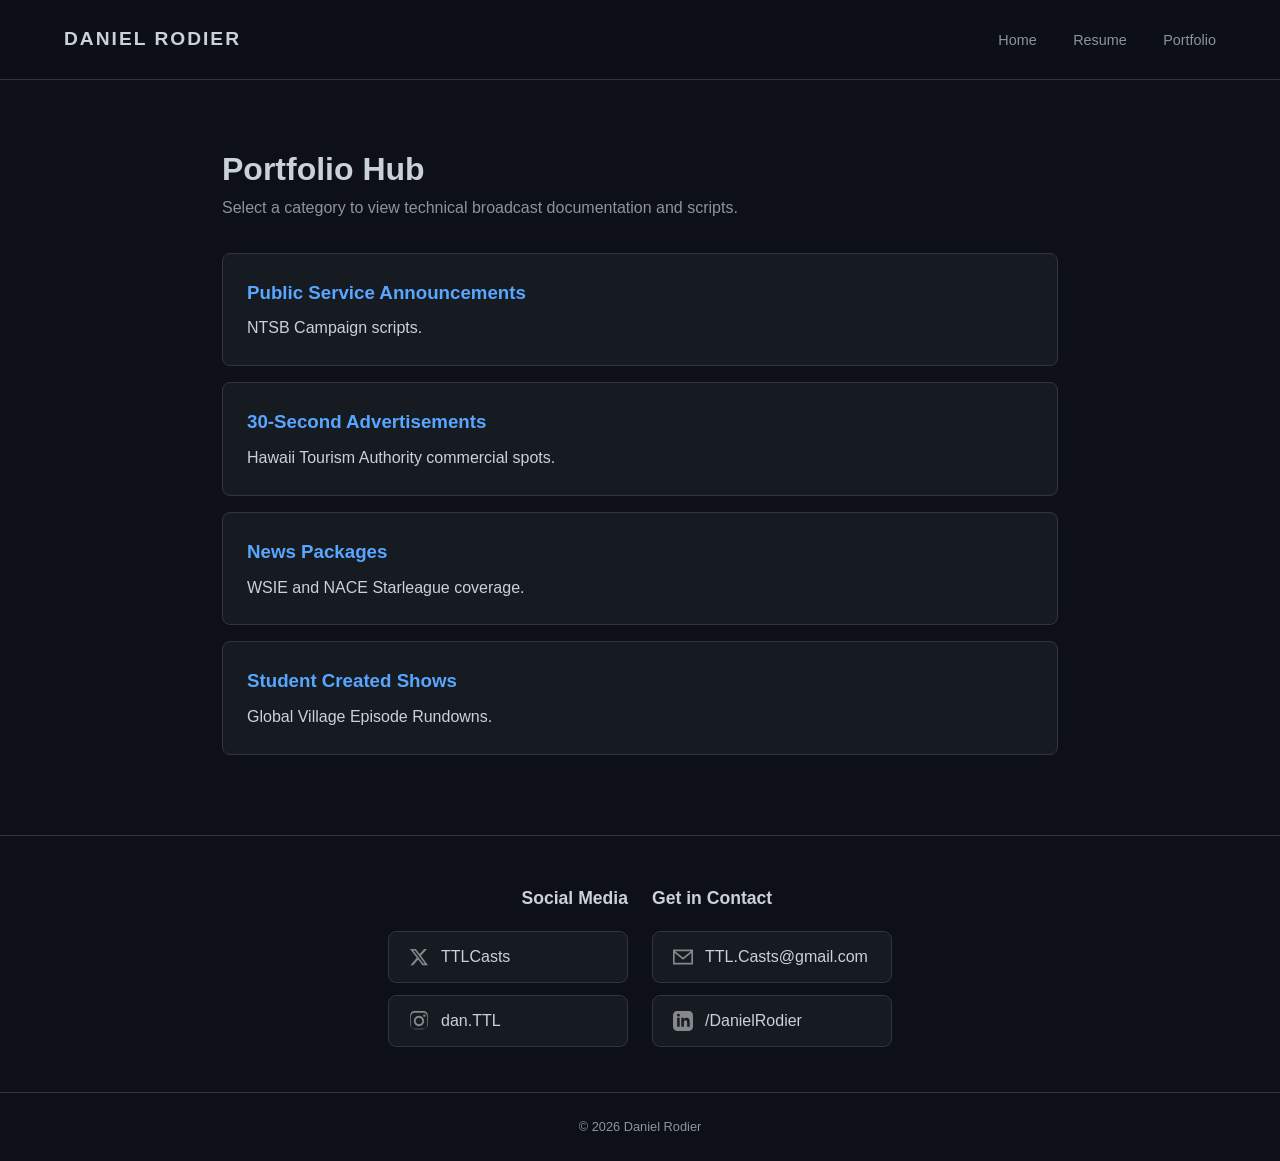
==== portfolio.html @ b1560dc6 "Update portfolio.html" ====
<!DOCTYPE html>
<html lang="en">
<head>
    <meta charset="UTF-8">
    <title>Portfolio | Daniel Rodier</title>
    <link rel="stylesheet" href="style.css">
</head>
<body>
    <nav>
        <a href="index.html" class="logo">DANIEL RODIER</a>
        <div class="nav-links">
            <a href="index.html">Home</a>
            <a href="resume.html">Resume</a>
            <a href="portfolio.html">Portfolio</a>
        </div>
    </nav>

    <div class="container">
        <h1>Portfolio Hub</h1>
        <p style="color: var(--text-muted); margin-bottom: 2rem;">Select a category to view technical broadcast documentation and scripts.</p>

        <a href="view-category.html?cat=PSA" class="bar-item"><h3>Public Service Announcements</h3><p>NTSB Campaign scripts.</p></a>
        <a href="view-category.html?cat=Ad" class="bar-item"><h3>30-Second Advertisements</h3><p>Hawaii Tourism Authority commercial spots.</p></a>
        <a href="view-category.html?cat=News" class="bar-item"><h3>News Packages</h3><p>WSIE and NACE Starleague coverage.</p></a>
        <a href="view-category.html?cat=Show" class="bar-item"><h3>Student Created Shows</h3><p>Global Village Episode Rundowns.</p></a>
    </div>
    <footer>
        <div class="footer-grid">
            <div></div> <div class="footer-column socials">
                <h4>Social Media</h4>
                <a href="https://twitter.com/TTLCasts" target="_blank" class="footer-card">
                    <svg viewBox="0 0 24 24"><path d="M18.244 2.25h3.308l-7.227 8.26 8.502 11.24H16.17l-5.214-6.817L4.99 21.75H1.68l7.73-8.835L1.254 2.25H8.08l4.713 6.231zm-1.161 17.52h1.833L7.084 4.126H5.117z"/></svg>
                    TTLCasts
                </a>
                <a href="https://instagram.com/dan.TTL" target="_blank" class="footer-card">
                    <svg viewBox="0 0 24 24"><path d="M12 2.163c3.204 0 3.584.012 4.85.07 1.366.062 2.633.332 3.608 1.308.975.975 1.245 2.242 1.308 3.608.058 1.266.07 1.646.07 4.85s-.012 3.584-.07 4.85c-.063 1.366-.333 2.633-1.308 3.608-.975.975-2.242 1.245-3.608 1.308-1.266.058-1.646.07-4.85.07s-3.584-.012-4.85-.07c-1.366-.063-2.633-.333-3.608-1.308-.975-.975-1.245-2.242-1.308-3.608-.058-1.266-.07-1.646-.07-4.85s.012-3.584.07-4.85c.062-1.366.332-2.633 1.308-3.608.975-.975 2.242-1.245 3.608-1.308 1.266-.058 1.646-.07 4.85-.07zm0-2.163c-3.259 0-3.667.014-4.947.072-1.657.075-2.99.38-4.102 1.492-1.112 1.112-1.417 2.445-1.492 4.102-.058 1.28-.072 1.688-.072 4.947s.014 3.667.072 4.947c.075 1.657.38 2.99 1.492 4.102 1.112 1.112 2.445 1.417 4.102 1.492 1.28.058 1.688.072 4.947.072s3.667-.014 4.947-.072c1.657-.075 2.99-.38 4.102-1.492 1.112-1.112 1.417-2.445 1.492-4.102.058-1.28.072-1.688.072-4.947s-.014-3.667-.072-4.947c-.075-1.657-.38-2.99-1.492-4.102-1.112-1.112-2.445-1.417-4.102-1.492-1.28-.058-1.688-.072-4.947-.072zm0 5.838c-3.403 0-6.162 2.759-6.162 6.162s2.759 6.162 6.162 6.162 6.162-2.759 6.162-6.162-2.759-6.162-6.162-6.162zm0 10.162c-2.209 0-4-1.79-4-4 0-2.209 1.791-4 4-4s4 1.791 4 4c0 2.21-1.791 4-4 4zm6.406-11.845c-.796 0-1.441.645-1.441 1.44s.645 1.44 1.441 1.44c.795 0 1.439-.645 1.439-1.44s-.644-1.44-1.439-1.44z"/></svg>
                    dan.TTL
                </a>
            </div>
            
            <div class="footer-column contact">
                <h4>Get in Contact</h4>
                <div class="footer-card" onclick="copyEmail()">
                    <svg viewBox="0 0 24 24"><path d="M0 3v18h24v-18h-24zm21.518 2l-9.518 7.713-9.518-7.713h19.036zm-19.518 14v-11.817l10 8.104 10-8.104v11.817h-20z"/></svg>
                    TTL.Casts@gmail.com
                </div>
                <a href="https://linkedin.com/in/DanielRodier" target="_blank" class="footer-card">
                    <svg viewBox="0 0 24 24"><path d="M19 0h-14c-2.761 0-5 2.239-5 5v14c0 2.761 2.239 5 5 5h14c2.761 0 5-2.239 5-5v-14c0-2.761-2.239-5-5-5zm-11 19h-3v-11h3v11zm-1.5-12.268c-.966 0-1.75-.79-1.75-1.764s.784-1.764 1.75-1.764 1.75.79 1.75 1.764-.783 1.764-1.75 1.764zm13.5 12.268h-3v-5.604c0-3.368-4-3.113-4 0v5.604h-3v-11h3v1.765c1.396-2.586 7-2.777 7 2.476v6.759z"/></svg>
                    /DanielRodier
                </a>
            </div>
            
            <div></div> </div>
        <div class="copyright">&copy; 2026 Daniel Rodier</div>
    </footer>
    
    <div id="copy-toast">Email address copied!</div>
    
    <script>
        function copyEmail() {
            const email = "TTL.Casts@gmail.com";
            
            // Modern Clipboard API
            if (navigator.clipboard && window.isSecureContext) {
                navigator.clipboard.writeText(email).then(showToast);
            } else {
                // Fallback for local testing or older browsers
                const textArea = document.createElement("textarea");
                textArea.value = email;
                textArea.style.position = "fixed";
                textArea.style.left = "-9999px";
                textArea.style.top = "0";
                document.body.appendChild(textArea);
                textArea.focus();
                textArea.select();
                try {
                    document.execCommand('copy');
                    showToast();
                } catch (err) {
                    console.error('Fallback copy failed', err);
                }
                document.body.removeChild(textArea);
            }
        }

        function showToast() {
            const toast = document.getElementById("copy-toast");
            toast.classList.add("show");
            // Automatically remove the 'show' class after 2.5 seconds
            setTimeout(() => {
                toast.classList.remove("show");
            }, 2500);
        }
    </script>
</body>
</html>
---- style.css ----
:root {
    --bg-color: #0d1117;
    --surface-color: #161b22;
    --text-main: #c9d1d9;
    --text-muted: #8b949e;
    --accent: #58a6ff;
    --border: #30363d;
}

* { margin: 0; padding: 0; box-sizing: border-box; }

body {
    font-family: -apple-system, BlinkMacSystemFont, "Segoe UI", Helvetica, Arial, sans-serif;
    background-color: var(--bg-color);
    color: var(--text-main);
    line-height: 1.6;
}

/* --- NAVIGATION --- */
nav {
    display: flex;
    justify-content: space-between;
    align-items: center;
    padding: 1.5rem 5%;
    border-bottom: 1px solid var(--border);
    background: rgba(13, 17, 23, 0.9);
    position: sticky;
    top: 0;
    z-index: 1000;
}

.logo { font-weight: 800; font-size: 1.2rem; color: var(--text-main); text-decoration: none; letter-spacing: 2px; }
.nav-links a { margin-left: 2rem; text-decoration: none; color: var(--text-muted); font-size: 0.9rem; transition: 0.3s; }
.nav-links a:hover { color: var(--accent); }

/* --- CONTAINERS & HEADERS --- */
.container { max-width: 900px; margin: 4rem auto; padding: 0 2rem; }

.hero { text-align: center; margin-bottom: 4rem; }
.hero h1 { font-size: 3rem; margin-bottom: 0.5rem; color: #fff; }
.hero p { color: var(--text-muted); font-size: 1.2rem; }

/* --- PORTFOLIO / SCRIPT ITEMS --- */
.bar-item {
    display: block;
    background: var(--surface-color);
    border: 1px solid var(--border);
    padding: 1.5rem;
    margin-bottom: 1rem;
    border-radius: 8px;
    text-decoration: none;
    color: inherit;
    transition: all 0.3s ease;
    cursor: pointer;
}

.bar-item:hover {
    border-color: var(--accent);
    transform: translateY(-3px);
    box-shadow: 0 5px 15px rgba(88, 166, 255, 0.1);
}

.bar-item h3 { color: var(--accent); margin-bottom: 0.5rem; }

/* --- FOOTER SECTION --- */
footer {
    background: var(--bg-color);
    border-top: 1px solid var(--border);
    padding: 3rem 0 1.5rem; /* Tightened padding */
    margin-top: 5rem;
}

.footer-grid {
    display: grid;
    grid-template-columns: 1fr 2fr 2fr 1fr;
    max-width: 1200px;
    margin: 0 auto 2rem auto;
    gap: 1.5rem;
}

.footer-column { display: flex; flex-direction: column; }
.footer-column.socials { align-items: flex-end; }
.footer-column.contact { align-items: flex-start; }

.footer-column h4 {
    color: var(--text-main);
    font-size: 1.1rem;
    margin-bottom: 1.2rem;
    font-weight: 600;
}

/* Footer Cards - Styled like Portfolio Items */
.footer-card {
    display: flex;
    align-items: center;
    gap: 12px;
    padding: 12px 20px;
    background: var(--surface-color);
    border: 1px solid var(--border);
    border-radius: 8px;
    
    /* Removes all blue link styling */
    text-decoration: none !important; 
    color: var(--text-main) !important;
    
    margin-bottom: 0.8rem;
    transition: all 0.3s ease;
    cursor: pointer !important; 
    width: fit-content;
    min-width: 240px;
}

.footer-card:hover {
    border-color: var(--accent);
    background: #1c2128;
    transform: translateY(-3px);
    /* The Script Card illumination glow */
    box-shadow: 0 5px 15px rgba(88, 166, 255, 0.15); 
}

/* Icon Sizing Control */
.footer-card svg {
    width: 20px !important;
    height: 20px !important;
    flex-shrink: 0;
    fill: currentColor;
    filter: grayscale(100%);
    opacity: 0.6;
    transition: 0.3s;
}

.footer-card:hover svg { 
    filter: grayscale(0%); 
    opacity: 1; 
    color: var(--accent);
}

.copyright {
    text-align: center;
    color: var(--text-muted);
    font-size: 0.8rem;
    padding-top: 1.5rem;
    border-top: 1px solid var(--border);
}

/* --- TOAST NOTIFICATION (Email Copy Popup) --- */
#copy-toast {
    visibility: hidden;
    min-width: 200px;
    background-color: var(--surface-color);
    border: 1px solid var(--accent);
    color: var(--text-main);
    text-align: center;
    border-radius: 50px; /* Capsule look */
    padding: 12px 24px;
    position: fixed;
    z-index: 9999;
    left: 50%;
    bottom: 40px; 
    transform: translateX(-50%);
    font-weight: 600;
    box-shadow: 0 10px 30px rgba(0,0,0,0.5);
    opacity: 0;
    transition: opacity 0.4s, bottom 0.4s ease-out;
}

#copy-toast.show {
    visibility: visible;
    opacity: 1;
    bottom: 60px; /* Slides up into view */
}

/* --- OTHER UTILITIES --- */
.doc-container { margin-top: 2rem; height: 80vh; border: 1px solid var(--border); border-radius: 8px; overflow: hidden; }
iframe { width: 100%; height: 100%; border: none; }

.btn {
    display: inline-block;
    padding: 0.8rem 1.5rem;
    background: var(--accent);
    color: #fff;
    text-decoration: none;
    border-radius: 6px;
    font-weight: 600;
    margin-top: 1rem;
    transition: 0.3s;
    border: none;
    cursor: pointer;
}

.btn:hover { opacity: 0.9; }
.btn-secondary { background: var(--surface-color); border: 1px solid var(--border); color: var(--text-main); }

/* --- RESPONSIVE --- */
@media (max-width: 768px) {
    .footer-grid { grid-template-columns: 1fr; padding: 0 2rem; }
    .footer-column { align-items: center !important; text-align: center; }
    .footer-card { justify-content: center; width: 100%; }
}
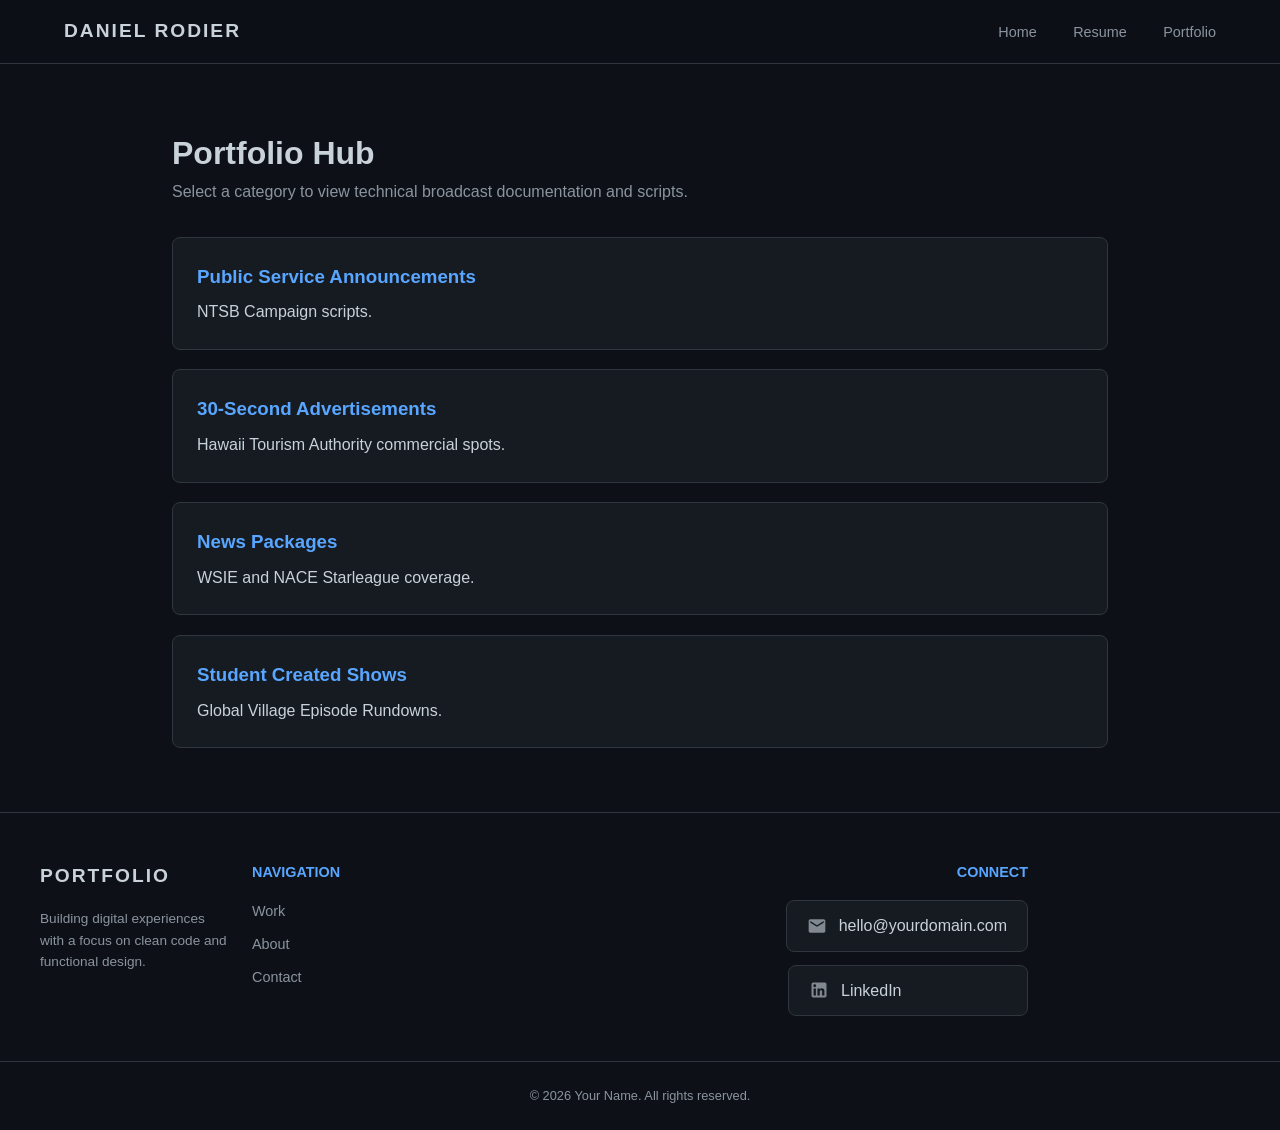
==== commit f6819b95: "Update portfolio.html" ====
--- a/portfolio.html
+++ b/portfolio.html
@@ -25,72 +25,62 @@
         <a href="view-category.html?cat=Show" class="bar-item"><h3>Student Created Shows</h3><p>Global Village Episode Rundowns.</p></a>
     </div>
     <footer>
-        <div class="footer-grid">
-            <div></div> <div class="footer-column socials">
-                <h4>Social Media</h4>
-                <a href="https://twitter.com/TTLCasts" target="_blank" class="footer-card">
-                    <svg viewBox="0 0 24 24"><path d="M18.244 2.25h3.308l-7.227 8.26 8.502 11.24H16.17l-5.214-6.817L4.99 21.75H1.68l7.73-8.835L1.254 2.25H8.08l4.713 6.231zm-1.161 17.52h1.833L7.084 4.126H5.117z"/></svg>
-                    TTLCasts
-                </a>
-                <a href="https://instagram.com/dan.TTL" target="_blank" class="footer-card">
-                    <svg viewBox="0 0 24 24"><path d="M12 2.163c3.204 0 3.584.012 4.85.07 1.366.062 2.633.332 3.608 1.308.975.975 1.245 2.242 1.308 3.608.058 1.266.07 1.646.07 4.85s-.012 3.584-.07 4.85c-.063 1.366-.333 2.633-1.308 3.608-.975.975-2.242 1.245-3.608 1.308-1.266.058-1.646.07-4.85.07s-3.584-.012-4.85-.07c-1.366-.063-2.633-.333-3.608-1.308-.975-.975-1.245-2.242-1.308-3.608-.058-1.266-.07-1.646-.07-4.85s.012-3.584.07-4.85c.062-1.366.332-2.633 1.308-3.608.975-.975 2.242-1.245 3.608-1.308 1.266-.058 1.646-.07 4.85-.07zm0-2.163c-3.259 0-3.667.014-4.947.072-1.657.075-2.99.38-4.102 1.492-1.112 1.112-1.417 2.445-1.492 4.102-.058 1.28-.072 1.688-.072 4.947s.014 3.667.072 4.947c.075 1.657.38 2.99 1.492 4.102 1.112 1.112 2.445 1.417 4.102 1.492 1.28.058 1.688.072 4.947.072s3.667-.014 4.947-.072c1.657-.075 2.99-.38 4.102-1.492 1.112-1.112 1.417-2.445 1.492-4.102.058-1.28.072-1.688.072-4.947s-.014-3.667-.072-4.947c-.075-1.657-.38-2.99-1.492-4.102-1.112-1.112-2.445-1.417-4.102-1.492-1.28-.058-1.688-.072-4.947-.072zm0 5.838c-3.403 0-6.162 2.759-6.162 6.162s2.759 6.162 6.162 6.162 6.162-2.759 6.162-6.162-2.759-6.162-6.162-6.162zm0 10.162c-2.209 0-4-1.79-4-4 0-2.209 1.791-4 4-4s4 1.791 4 4c0 2.21-1.791 4-4 4zm6.406-11.845c-.796 0-1.441.645-1.441 1.44s.645 1.44 1.441 1.44c.795 0 1.439-.645 1.439-1.44s-.644-1.44-1.439-1.44z"/></svg>
-                    dan.TTL
-                </a>
+    <div class="footer-grid">
+        <div class="footer-column">
+            <a href="#" class="logo">PORTFOLIO</a>
+            <p style="color: var(--text-muted); font-size: 0.85rem; margin-top: 1rem;">
+                Building digital experiences with a focus on clean code and functional design.
+            </p>
+        </div>
+
+        <div class="footer-column contact">
+            <h4 style="margin-bottom: 1rem; font-size: 0.9rem; color: var(--accent);">NAVIGATION</h4>
+            <div class="nav-links" style="display: flex; flex-direction: column; gap: 10px;">
+                <a href="#work" style="margin: 0;">Work</a>
+                <a href="#about" style="margin: 0;">About</a>
+                <a href="#contact" style="margin: 0;">Contact</a>
             </div>
+        </div>
+
+        <div class="footer-column socials">
+            <h4 style="margin-bottom: 1rem; font-size: 0.9rem; color: var(--accent);">CONNECT</h4>
             
-            <div class="footer-column contact">
-                <h4>Get in Contact</h4>
-                <div class="footer-card" onclick="copyEmail()">
-                    <svg viewBox="0 0 24 24"><path d="M0 3v18h24v-18h-24zm21.518 2l-9.518 7.713-9.518-7.713h19.036zm-19.518 14v-11.817l10 8.104 10-8.104v11.817h-20z"/></svg>
-                    TTL.Casts@gmail.com
-                </div>
-                <a href="https://linkedin.com/in/DanielRodier" target="_blank" class="footer-card">
-                    <svg viewBox="0 0 24 24"><path d="M19 0h-14c-2.761 0-5 2.239-5 5v14c0 2.761 2.239 5 5 5h14c2.761 0 5-2.239 5-5v-14c0-2.761-2.239-5-5-5zm-11 19h-3v-11h3v11zm-1.5-12.268c-.966 0-1.75-.79-1.75-1.764s.784-1.764 1.75-1.764 1.75.79 1.75 1.764-.783 1.764-1.75 1.764zm13.5 12.268h-3v-5.604c0-3.368-4-3.113-4 0v5.604h-3v-11h3v1.765c1.396-2.586 7-2.777 7 2.476v6.759z"/></svg>
-                    /DanielRodier
-                </a>
+            <div class="footer-card" onclick="copyEmail()">
+                <svg viewBox="0 0 24 24"><path d="M20 4H4c-1.1 0-1.99.9-1.99 2L2 18c0 1.1.9 2 2 2h16c1.1 0 2-.9 2-2V6c0-1.1-.9-2-2-2zm0 4l-8 5-8-5V6l8 5 8-5v2z"/></svg>
+                <span>hello@yourdomain.com</span>
             </div>
-            
-            <div></div> </div>
-        <div class="copyright">&copy; 2026 Daniel Rodier</div>
-    </footer>
-    
-    <div id="copy-toast">Email address copied!</div>
-    
-    <script>
-        function copyEmail() {
-            const email = "TTL.Casts@gmail.com";
-            
-            // Modern Clipboard API
-            if (navigator.clipboard && window.isSecureContext) {
-                navigator.clipboard.writeText(email).then(showToast);
-            } else {
-                // Fallback for local testing or older browsers
-                const textArea = document.createElement("textarea");
-                textArea.value = email;
-                textArea.style.position = "fixed";
-                textArea.style.left = "-9999px";
-                textArea.style.top = "0";
-                document.body.appendChild(textArea);
-                textArea.focus();
-                textArea.select();
-                try {
-                    document.execCommand('copy');
-                    showToast();
-                } catch (err) {
-                    console.error('Fallback copy failed', err);
-                }
-                document.body.removeChild(textArea);
-            }
-        }
 
-        function showToast() {
-            const toast = document.getElementById("copy-toast");
-            toast.classList.add("show");
-            // Automatically remove the 'show' class after 2.5 seconds
-            setTimeout(() => {
-                toast.classList.remove("show");
-            }, 2500);
-        }
-    </script>
+            <a href="https://linkedin.com" class="footer-card" target="_blank">
+                <svg viewBox="0 0 24 24"><path d="M19 3a2 2 0 0 1 2 2v14a2 2 0 0 1-2 2H5a2 2 0 0 1-2-2V5a2 2 0 0 1 2-2h14m-.5 15.5v-5.3a3.26 3.26 0 0 0-3.26-3.26c-.85 0-1.84.52-2.32 1.3v-1.11h-2.79v8.37h2.79v-4.93c0-.77.62-1.4 1.39-1.4a1.4 1.4 0 0 1 1.4 1.4v4.93h2.79M6.88 8.56a1.68 1.68 0 0 0 1.68-1.68c0-.93-.75-1.69-1.68-1.69a1.69 1.69 0 0 0-1.69 1.69c0 .93.76 1.68 1.69 1.68m1.39 9.94v-8.37H5.5v8.37h2.77z"/></svg>
+                <span>LinkedIn</span>
+            </a>
+        </div>
+    </div>
+
+    <div class="copyright">
+        &copy; 2026 Your Name. All rights reserved.
+    </div>
+</footer>
+
+<div id="copy-message">Email address copied!</div>
+
+<script>
+function copyEmail() {
+    const email = "hello@yourdomain.com"; // Change to your actual email
+    const popup = document.getElementById('copy-message');
+
+    navigator.clipboard.writeText(email).then(() => {
+        // Show the popup
+        popup.style.display = 'block';
+
+        // Hide after 2 seconds
+        setTimeout(() => {
+            popup.style.display = 'none';
+        }, 2000);
+    }).catch(err => {
+        console.error('Could not copy text: ', err);
+    });
+}
+</script>
 </body>
 </html>
--- a/style.css
+++ b/style.css
@@ -1,3 +1,4 @@
+/* --- GLOBAL VARIABLES --- */
 :root {
     --bg-color: #0d1117;
     --surface-color: #161b22;
@@ -14,6 +15,7 @@
     background-color: var(--bg-color);
     color: var(--text-main);
     line-height: 1.6;
+    overflow-x: hidden;
 }
 
 /* --- NAVIGATION --- */
@@ -21,9 +23,9 @@
     display: flex;
     justify-content: space-between;
     align-items: center;
-    padding: 1.5rem 5%;
+    padding: 1rem 5%;
     border-bottom: 1px solid var(--border);
-    background: rgba(13, 17, 23, 0.9);
+    background: rgba(13, 17, 23, 0.95);
     position: sticky;
     top: 0;
     z-index: 1000;
@@ -33,167 +35,135 @@
 .nav-links a { margin-left: 2rem; text-decoration: none; color: var(--text-muted); font-size: 0.9rem; transition: 0.3s; }
 .nav-links a:hover { color: var(--accent); }
 
-/* --- CONTAINERS & HEADERS --- */
-.container { max-width: 900px; margin: 4rem auto; padding: 0 2rem; }
-
-.hero { text-align: center; margin-bottom: 4rem; }
-.hero h1 { font-size: 3rem; margin-bottom: 0.5rem; color: #fff; }
-.hero p { color: var(--text-muted); font-size: 1.2rem; }
-
-/* --- PORTFOLIO / SCRIPT ITEMS --- */
-.bar-item {
-    display: block;
-    background: var(--surface-color);
-    border: 1px solid var(--border);
-    padding: 1.5rem;
-    margin-bottom: 1rem;
-    border-radius: 8px;
-    text-decoration: none;
-    color: inherit;
-    transition: all 0.3s ease;
-    cursor: pointer;
+/* --- UNIVERSAL PAGE CONTAINER --- */
+.container { 
+    max-width: 1000px; 
+    margin: 4rem auto; 
+    padding: 0 2rem;   
 }
 
-.bar-item:hover {
-    border-color: var(--accent);
-    transform: translateY(-3px);
-    box-shadow: 0 5px 15px rgba(88, 166, 255, 0.1);
+/* --- FLEX HEADER --- */
+.page-header {
+    display: flex;
+    justify-content: space-between;
+    align-items: flex-end;
+    margin-bottom: 1.5rem;
+    gap: 20px;
 }
 
-.bar-item h3 { color: var(--accent); margin-bottom: 0.5rem; }
+.page-header h1 { font-size: 2.5rem; color: #fff; margin: 0; }
 
-/* --- FOOTER SECTION --- */
-footer {
-    background: var(--bg-color);
-    border-top: 1px solid var(--border);
-    padding: 3rem 0 1.5rem; /* Tightened padding */
-    margin-top: 5rem;
-}
-
-.footer-grid {
-    display: grid;
-    grid-template-columns: 1fr 2fr 2fr 1fr;
-    max-width: 1200px;
-    margin: 0 auto 2rem auto;
-    gap: 1.5rem;
-}
-
-.footer-column { display: flex; flex-direction: column; }
-.footer-column.socials { align-items: flex-end; }
-.footer-column.contact { align-items: flex-start; }
-
-.footer-column h4 {
-    color: var(--text-main);
-    font-size: 1.1rem;
-    margin-bottom: 1.2rem;
-    font-weight: 600;
-}
-
-/* Footer Cards - Styled like Portfolio Items */
-.footer-card {
-    display: flex;
-    align-items: center;
-    gap: 12px;
-    padding: 12px 20px;
-    background: var(--surface-color);
-    border: 1px solid var(--border);
-    border-radius: 8px;
-    
-    /* Removes all blue link styling */
-    text-decoration: none !important; 
-    color: var(--text-main) !important;
-    
-    margin-bottom: 0.8rem;
-    transition: all 0.3s ease;
-    cursor: pointer !important; 
-    width: fit-content;
-    min-width: 240px;
-}
-
-.footer-card:hover {
-    border-color: var(--accent);
-    background: #1c2128;
-    transform: translateY(-3px);
-    /* The Script Card illumination glow */
-    box-shadow: 0 5px 15px rgba(88, 166, 255, 0.15); 
-}
-
-/* Icon Sizing Control */
-.footer-card svg {
-    width: 20px !important;
-    height: 20px !important;
-    flex-shrink: 0;
-    fill: currentColor;
-    filter: grayscale(100%);
-    opacity: 0.6;
-    transition: 0.3s;
-}
-
-.footer-card:hover svg { 
-    filter: grayscale(0%); 
-    opacity: 1; 
-    color: var(--accent);
-}
-
-.copyright {
-    text-align: center;
-    color: var(--text-muted);
-    font-size: 0.8rem;
-    padding-top: 1.5rem;
-    border-top: 1px solid var(--border);
-}
-
-/* --- TOAST NOTIFICATION (Email Copy Popup) --- */
-#copy-toast {
-    visibility: hidden;
-    min-width: 200px;
-    background-color: var(--surface-color);
-    border: 1px solid var(--accent);
-    color: var(--text-main);
-    text-align: center;
-    border-radius: 50px; /* Capsule look */
-    padding: 12px 24px;
-    position: fixed;
-    z-index: 9999;
-    left: 50%;
-    bottom: 40px; 
-    transform: translateX(-50%);
-    font-weight: 600;
-    box-shadow: 0 10px 30px rgba(0,0,0,0.5);
-    opacity: 0;
-    transition: opacity 0.4s, bottom 0.4s ease-out;
-}
-
-#copy-toast.show {
-    visibility: visible;
-    opacity: 1;
-    bottom: 60px; /* Slides up into view */
-}
-
-/* --- OTHER UTILITIES --- */
-.doc-container { margin-top: 2rem; height: 80vh; border: 1px solid var(--border); border-radius: 8px; overflow: hidden; }
-iframe { width: 100%; height: 100%; border: none; }
-
+/* --- BUTTON STYLE --- */
 .btn {
     display: inline-block;
-    padding: 0.8rem 1.5rem;
+    padding: 0.6rem 1.5rem;
     background: var(--accent);
     color: #fff;
     text-decoration: none;
     border-radius: 6px;
     font-weight: 600;
-    margin-top: 1rem;
     transition: 0.3s;
-    border: none;
-    cursor: pointer;
+    white-space: nowrap;
 }
 
-.btn:hover { opacity: 0.9; }
-.btn-secondary { background: var(--surface-color); border: 1px solid var(--border); color: var(--text-main); }
+.btn:hover { opacity: 0.9; transform: translateY(-1px); }
 
-/* --- RESPONSIVE --- */
-@media (max-width: 768px) {
+/* --- DOC CONTAINER & IFRAME FIX --- */
+.doc-container {
+    width: 100%;
+    height: 85vh;
+    border: 1px solid var(--border);
+    border-radius: 8px;
+    overflow: hidden;
+    background: #fff;
+}
+
+.doc-container iframe {
+    width: 100% !important;
+    height: 100% !important;
+    display: block;
+    border: none;
+}
+
+/* --- HERO SPLIT --- */
+.hero-split {
+    display: flex; align-items: center; justify-content: center; gap: 3rem;
+    max-width: 1100px; margin: 3rem auto; padding: 0 2rem;
+}
+.profile-pic { width: 210px; height: 210px; border-radius: 50%; object-fit: cover; border: 3px solid var(--accent); }
+.hero-right h1 { font-size: 3.5rem; color: #fff; line-height: 1.1; }
+.hero-right h2 { font-size: 1.3rem; color: var(--accent); font-weight: 400; text-transform: uppercase; letter-spacing: 3px; }
+
+/* --- GRID & TILES --- */
+.grid-container {
+    display: grid; grid-template-columns: 1fr 1fr; gap: 2.5rem;
+    max-width: 1100px; margin: 0 auto 4rem auto; padding: 0 2rem;
+}
+.video-section h3 { font-size: 0.9rem; color: var(--text-muted); text-transform: uppercase; border-left: 2px solid var(--accent); padding-left: 10px; margin-bottom: 1rem; }
+.video-card { background: var(--surface-color); border: 1px solid var(--border); border-radius: 12px; overflow: hidden; transition: 0.3s; }
+.video-card:hover { border-color: var(--accent); transform: translateY(-5px); }
+.video-container { position: relative; padding-bottom: 56.25%; height: 0; }
+.video-container iframe { position: absolute; top: 0; left: 0; width: 100%; height: 100%; }
+
+.bar-item {
+    display: block; background: var(--surface-color); border: 1px solid var(--border);
+    padding: 1.5rem; margin-bottom: 1.2rem; border-radius: 8px; text-decoration: none; color: inherit; transition: 0.3s;
+}
+.bar-item:hover { border-color: var(--accent); transform: translateY(-3px); box-shadow: 0 5px 15px rgba(88, 166, 255, 0.15); }
+.bar-item h3 { color: var(--accent); margin-bottom: 0.5rem; }
+
+/* --- FOOTER --- */
+footer { background: var(--bg-color); border-top: 1px solid var(--border); padding: 3rem 0 1.5rem; margin-top: 4rem; position: relative; }
+.footer-grid { display: grid; grid-template-columns: 1fr 2fr 2fr 1fr; max-width: 1200px; margin: 0 auto 2rem auto; gap: 1.5rem; }
+.footer-column { display: flex; flex-direction: column; }
+.footer-column.socials { align-items: flex-end; }
+.footer-column.contact { align-items: flex-start; }
+
+/* UPDATED FOOTER CARD FOR EMAIL */
+.footer-card { 
+    display: flex; 
+    align-items: center; 
+    gap: 12px; 
+    padding: 12px 20px; 
+    background: var(--surface-color); 
+    border: 1px solid var(--border); 
+    border-radius: 8px; 
+    text-decoration: none !important; 
+    color: var(--text-main) !important; 
+    margin-bottom: 0.8rem; 
+    transition: 0.3s; 
+    width: fit-content; 
+    min-width: 240px; 
+    cursor: pointer; /* FIX: Shows the hand icon */
+}
+
+.footer-card:hover { border-color: var(--accent); transform: translateY(-3px); box-shadow: 0 5px 15px rgba(88, 166, 255, 0.15); }
+.footer-card svg { width: 20px; height: 20px; fill: currentColor; opacity: 0.6; }
+
+.copyright { text-align: center; color: var(--text-muted); font-size: 0.8rem; padding-top: 1.5rem; border-top: 1px solid var(--border); }
+
+/* --- COPY POPUP FIX --- */
+#copy-message {
+    position: fixed; /* FIX: Keeps it on screen regardless of footer */
+    bottom: 30px;
+    left: 50%;
+    transform: translateX(-50%);
+    background: var(--accent);
+    color: white;
+    padding: 10px 20px;
+    border-radius: 50px;
+    font-size: 0.9rem;
+    font-weight: 600;
+    z-index: 9999; /* FIX: Sits on top of everything */
+    display: none; /* Controlled by JS */
+    box-shadow: 0 4px 15px rgba(0,0,0,0.3);
+}
+
+/* --- MOBILE --- */
+@media (max-width: 850px) {
+    .page-header { flex-direction: column; align-items: flex-start; gap: 10px; }
+    .hero-split { flex-direction: column; text-align: center; }
+    .grid-container { grid-template-columns: 1fr; }
     .footer-grid { grid-template-columns: 1fr; padding: 0 2rem; }
-    .footer-column { align-items: center !important; text-align: center; }
-    .footer-card { justify-content: center; width: 100%; }
+    .footer-column { align-items: center !important; }
 }
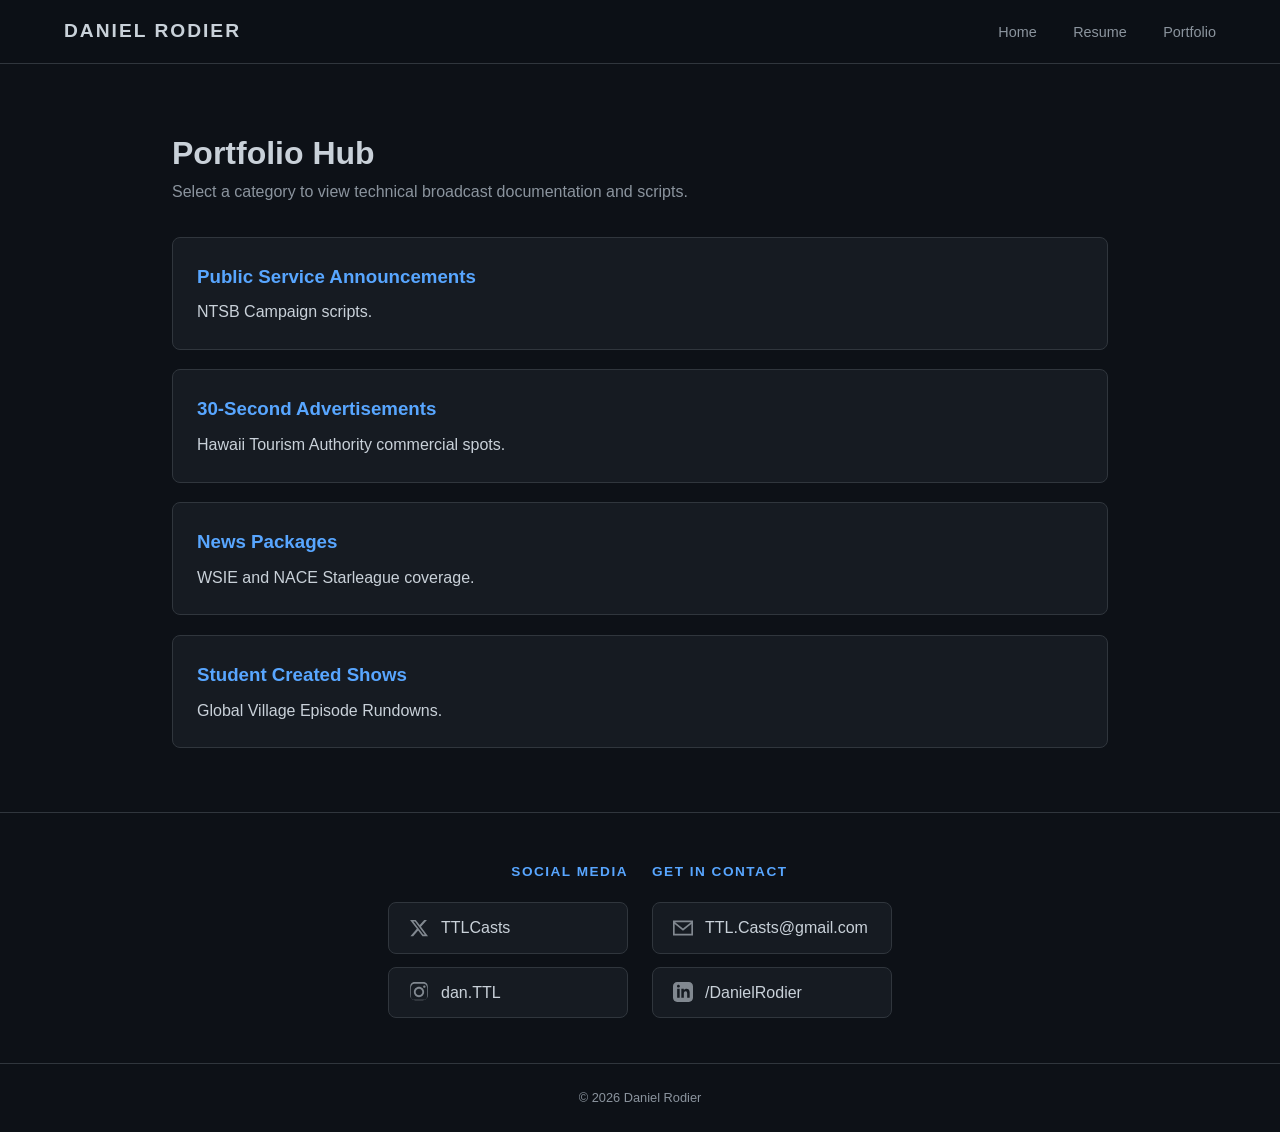
==== commit ea77065b: "Update portfolio.html" ====
--- a/portfolio.html
+++ b/portfolio.html
@@ -25,62 +25,67 @@
         <a href="view-category.html?cat=Show" class="bar-item"><h3>Student Created Shows</h3><p>Global Village Episode Rundowns.</p></a>
     </div>
     <footer>
-    <div class="footer-grid">
-        <div class="footer-column">
-            <a href="#" class="logo">PORTFOLIO</a>
-            <p style="color: var(--text-muted); font-size: 0.85rem; margin-top: 1rem;">
-                Building digital experiences with a focus on clean code and functional design.
-            </p>
+        <div class="footer-grid">
+            <div></div> 
+            <div class="footer-column socials">
+                <h4>Social Media</h4>
+                <a href="https://twitter.com/TTLCasts" target="_blank" class="footer-card">
+                    <svg viewBox="0 0 24 24"><path d="M18.244 2.25h3.308l-7.227 8.26 8.502 11.24H16.17l-5.214-6.817L4.99 21.75H1.68l7.73-8.835L1.254 2.25H8.08l4.713 6.231zm-1.161 17.52h1.833L7.084 4.126H5.117z"></path></svg>
+                    TTLCasts
+                </a>
+                <a href="https://instagram.com/dan.TTL" target="_blank" class="footer-card">
+                    <svg viewBox="0 0 24 24"><path d="M12 2.163c3.204 0 3.584.012 4.85.07 1.366.062 2.633.332 3.608 1.308.975.975 1.245 2.242 1.308 3.608.058 1.266.07 1.646.07 4.85s-.012 3.584-.07 4.85c-.063 1.366-.333 2.633-1.308 3.608-.975.975-2.242 1.245-3.608 1.308-1.266.058-1.646.07-4.85.07s-3.584-.012-4.85-.07c-1.366-.063-2.633-.333-3.608-1.308-.975-.975-1.245-2.242-1.308-3.608-.058-1.266-.07-1.646-.07-4.85s.012-3.584.07-4.85c.062-1.366.332-2.633 1.308-3.608.975-.975 2.242-1.245 3.608-1.308 1.266-.058 1.646-.07 4.85-.07zm0-2.163c-3.259 0-3.667.014-4.947.072-1.657.075-2.99.38-4.102 1.492-1.112 1.112-1.417 2.445-1.492 4.102-.058 1.28-.072 1.688-.072 4.947s.014 3.667.072 4.947c.075 1.657.38 2.99 1.492 4.102 1.112 1.112 2.445 1.417 4.102 1.492 1.28.058 1.688.072 4.947.072s3.667-.014 4.947-.072c1.657-.075 2.99-.38 4.102-1.492 1.112-1.112 1.417-2.445 1.492-4.102.058-1.28.072-1.688.072-4.947s-.014-3.667-.072-4.947c-.075-1.657-.38-2.99-1.492-4.102-1.112-1.112-2.445-1.417-4.102-1.492-1.28-.058-1.688-.072-4.947-.072zm0 5.838c-3.403 0-6.162 2.759-6.162 6.162s2.759 6.162 6.162 6.162 6.162-2.759 6.162-6.162-2.759-6.162-6.162-6.162zm0 10.162c-2.209 0-4-1.79-4-4 0-2.209 1.791-4 4-4s4 1.791 4 4c0 2.21-1.791 4-4 4zm6.406-11.845c-.796 0-1.441.645-1.441 1.44s.645 1.44 1.441 1.44c.795 0 1.439-.645 1.439-1.44s-.644-1.44-1.439-1.44z"></path></svg>
+                    dan.TTL
+                </a>
+            </div>
+            <div class="footer-column contact">
+                <h4>Get in Contact</h4>
+                <div class="footer-card" onclick="copyEmail()" style="cursor: pointer;">
+                    <svg viewBox="0 0 24 24"><path d="M0 3v18h24v-18h-24zm21.518 2l-9.518 7.713-9.518-7.713h19.036zm-19.518 14v-11.817l10 8.104 10-8.104v11.817h-20z"></path></svg>
+                    TTL.Casts@gmail.com
+                </div>
+                <a href="https://linkedin.com/in/DanielRodier" target="_blank" class="footer-card">
+                    <svg viewBox="0 0 24 24"><path d="M19 0h-14c-2.761 0-5 2.239-5 5v14c0 2.761 2.239 5 5 5h14c2.761 0 5-2.239 5-5v-14c0-2.761-2.239-5-5-5zm-11 19h-3v-11h3v11zm-1.5-12.268c-.966 0-1.75-.79-1.75-1.764s.784-1.764 1.75-1.764 1.75.79 1.75 1.764-.783 1.764-1.75 1.764zm13.5 12.268h-3v-5.604c0-3.368-4-3.113-4 0v5.604h-3v-11h3v1.765c1.396-2.586 7-2.777 7 2.476v6.759z"></path></svg>
+                    /DanielRodier
+                </a>
+            </div>
+            <div></div>
         </div>
+        <div class="copyright">© 2026 Daniel Rodier</div>
+    </footer>
 
-        <div class="footer-column contact">
-            <h4 style="margin-bottom: 1rem; font-size: 0.9rem; color: var(--accent);">NAVIGATION</h4>
-            <div class="nav-links" style="display: flex; flex-direction: column; gap: 10px;">
-                <a href="#work" style="margin: 0;">Work</a>
-                <a href="#about" style="margin: 0;">About</a>
-                <a href="#contact" style="margin: 0;">Contact</a>
-            </div>
-        </div>
+    <div id="copy-toast">Email address copied!</div>
+    
+    <script>
+        function copyEmail() {
+            const email = "TTL.Casts@gmail.com";
+            // Check for clipboard API support
+            if (navigator.clipboard && window.isSecureContext) {
+                navigator.clipboard.writeText(email).then(showToast);
+            } else {
+                // Fallback for older browsers
+                const textArea = document.createElement("textarea");
+                textArea.value = email;
+                textArea.style.position = "fixed";
+                textArea.style.left = "-9999px";
+                document.body.appendChild(textArea);
+                textArea.focus();
+                textArea.select();
+                try { 
+                    document.execCommand('copy'); 
+                    showToast(); 
+                } catch (err) { 
+                    console.error('Copy failed', err); 
+                }
+                document.body.removeChild(textArea);
+            }
+        }
 
-        <div class="footer-column socials">
-            <h4 style="margin-bottom: 1rem; font-size: 0.9rem; color: var(--accent);">CONNECT</h4>
-            
-            <div class="footer-card" onclick="copyEmail()">
-                <svg viewBox="0 0 24 24"><path d="M20 4H4c-1.1 0-1.99.9-1.99 2L2 18c0 1.1.9 2 2 2h16c1.1 0 2-.9 2-2V6c0-1.1-.9-2-2-2zm0 4l-8 5-8-5V6l8 5 8-5v2z"/></svg>
-                <span>hello@yourdomain.com</span>
-            </div>
-
-            <a href="https://linkedin.com" class="footer-card" target="_blank">
-                <svg viewBox="0 0 24 24"><path d="M19 3a2 2 0 0 1 2 2v14a2 2 0 0 1-2 2H5a2 2 0 0 1-2-2V5a2 2 0 0 1 2-2h14m-.5 15.5v-5.3a3.26 3.26 0 0 0-3.26-3.26c-.85 0-1.84.52-2.32 1.3v-1.11h-2.79v8.37h2.79v-4.93c0-.77.62-1.4 1.39-1.4a1.4 1.4 0 0 1 1.4 1.4v4.93h2.79M6.88 8.56a1.68 1.68 0 0 0 1.68-1.68c0-.93-.75-1.69-1.68-1.69a1.69 1.69 0 0 0-1.69 1.69c0 .93.76 1.68 1.69 1.68m1.39 9.94v-8.37H5.5v8.37h2.77z"/></svg>
-                <span>LinkedIn</span>
-            </a>
-        </div>
-    </div>
-
-    <div class="copyright">
-        &copy; 2026 Your Name. All rights reserved.
-    </div>
-</footer>
-
-<div id="copy-message">Email address copied!</div>
-
-<script>
-function copyEmail() {
-    const email = "hello@yourdomain.com"; // Change to your actual email
-    const popup = document.getElementById('copy-message');
-
-    navigator.clipboard.writeText(email).then(() => {
-        // Show the popup
-        popup.style.display = 'block';
-
-        // Hide after 2 seconds
-        setTimeout(() => {
-            popup.style.display = 'none';
-        }, 2000);
-    }).catch(err => {
-        console.error('Could not copy text: ', err);
-    });
-}
-</script>
+        function showToast() {
+            const toast = document.getElementById("copy-toast");
+            toast.className = "show"; // Use className to ensure it replaces previous state
+            setTimeout(() => { toast.className = toast.className.replace("show", ""); }, 2500);
+        }
+    </script>
 </body>
 </html>
--- a/style.css
+++ b/style.css
@@ -113,13 +113,36 @@
 .bar-item h3 { color: var(--accent); margin-bottom: 0.5rem; }
 
 /* --- FOOTER --- */
-footer { background: var(--bg-color); border-top: 1px solid var(--border); padding: 3rem 0 1.5rem; margin-top: 4rem; position: relative; }
-.footer-grid { display: grid; grid-template-columns: 1fr 2fr 2fr 1fr; max-width: 1200px; margin: 0 auto 2rem auto; gap: 1.5rem; }
+footer { 
+    background: var(--bg-color); 
+    border-top: 1px solid var(--border); 
+    padding: 3rem 0 1.5rem; 
+    margin-top: 4rem; 
+    position: relative; 
+}
+
+.footer-grid { 
+    display: grid; 
+    grid-template-columns: 1fr 2fr 2fr 1fr; 
+    max-width: 1200px; 
+    margin: 0 auto 2rem auto; 
+    gap: 1.5rem; 
+}
+
 .footer-column { display: flex; flex-direction: column; }
 .footer-column.socials { align-items: flex-end; }
 .footer-column.contact { align-items: flex-start; }
 
-/* UPDATED FOOTER CARD FOR EMAIL */
+/* Thin-Bold Blue Headers */
+.footer-column h4 {
+    color: var(--accent);
+    text-transform: uppercase;
+    font-weight: 600;
+    font-size: 0.85rem;
+    letter-spacing: 1.5px;
+    margin-bottom: 1.2rem;
+}
+
 .footer-card { 
     display: flex; 
     align-items: center; 
@@ -134,7 +157,7 @@
     transition: 0.3s; 
     width: fit-content; 
     min-width: 240px; 
-    cursor: pointer; /* FIX: Shows the hand icon */
+    cursor: pointer;
 }
 
 .footer-card:hover { border-color: var(--accent); transform: translateY(-3px); box-shadow: 0 5px 15px rgba(88, 166, 255, 0.15); }
@@ -142,21 +165,38 @@
 
 .copyright { text-align: center; color: var(--text-muted); font-size: 0.8rem; padding-top: 1.5rem; border-top: 1px solid var(--border); }
 
-/* --- COPY POPUP FIX --- */
-#copy-message {
-    position: fixed; /* FIX: Keeps it on screen regardless of footer */
+/* --- TOAST NOTIFICATION --- */
+#copy-toast {
+    visibility: hidden;
+    min-width: 200px;
+    background-color: var(--accent);
+    color: #fff;
+    text-align: center;
+    border-radius: 6px;
+    padding: 12px;
+    position: fixed;
+    z-index: 2000;
+    left: 50%;
     bottom: 30px;
-    left: 50%;
     transform: translateX(-50%);
-    background: var(--accent);
-    color: white;
-    padding: 10px 20px;
-    border-radius: 50px;
+    font-weight: 600;
     font-size: 0.9rem;
-    font-weight: 600;
-    z-index: 9999; /* FIX: Sits on top of everything */
-    display: none; /* Controlled by JS */
-    box-shadow: 0 4px 15px rgba(0,0,0,0.3);
+    box-shadow: 0 4px 12px rgba(0, 0, 0, 0.3);
+}
+
+#copy-toast.show {
+    visibility: visible;
+    animation: fadein 0.5s, fadeout 0.5s 2.0s;
+}
+
+@keyframes fadein {
+    from { bottom: 0; opacity: 0; }
+    to { bottom: 30px; opacity: 1; }
+}
+
+@keyframes fadeout {
+    from { bottom: 30px; opacity: 1; }
+    to { bottom: 0; opacity: 0; }
 }
 
 /* --- MOBILE --- */
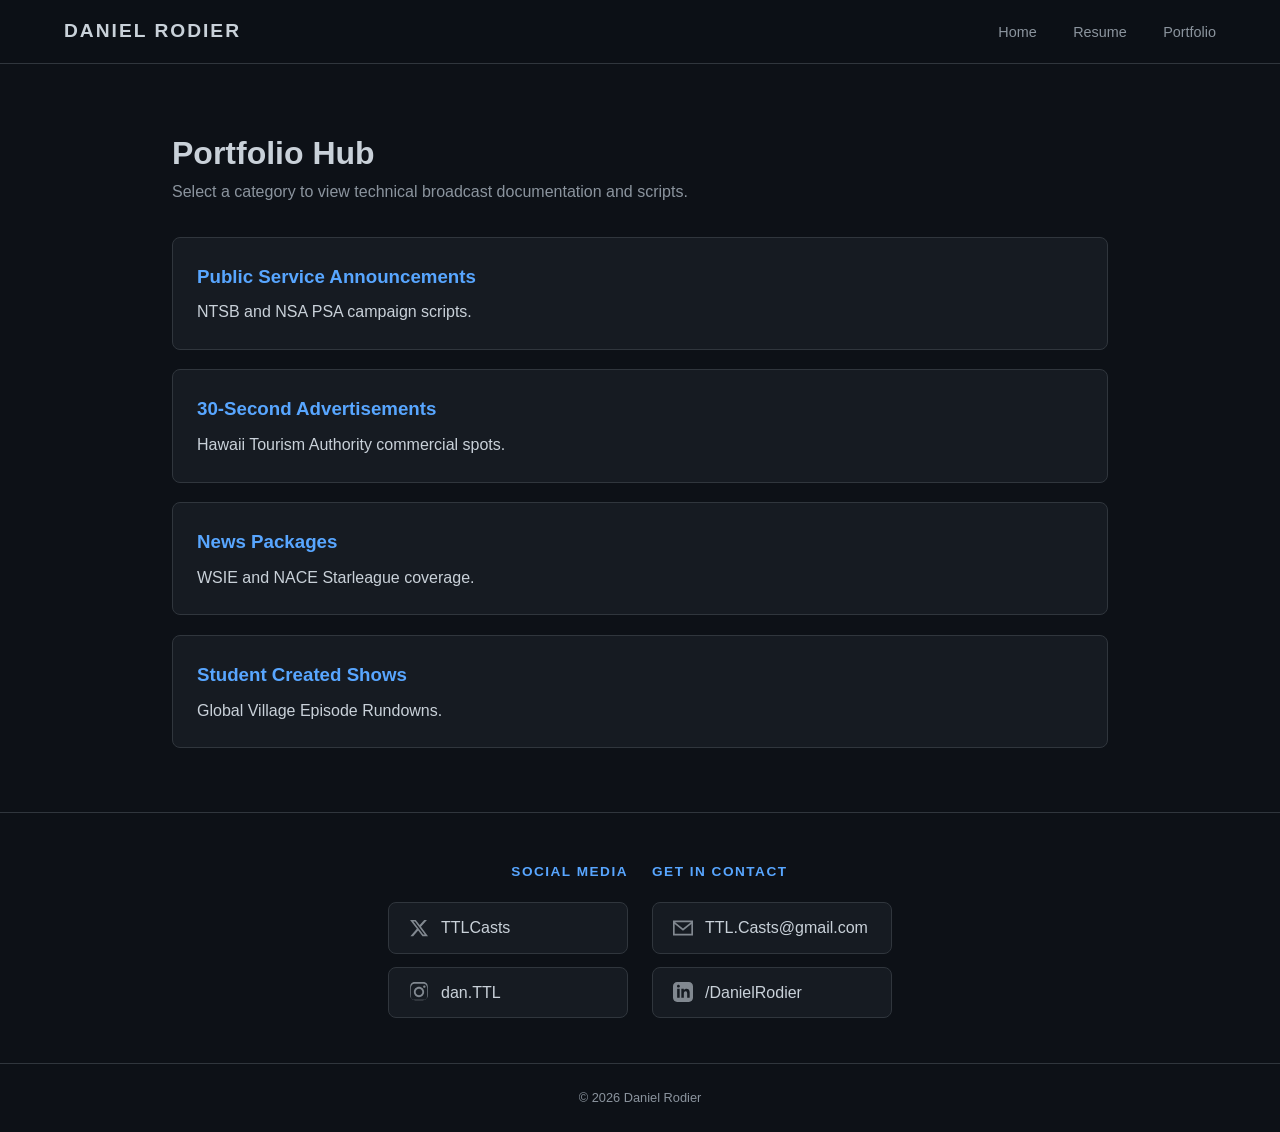
==== commit 72978d8a: "Update portfolio.html" ====
--- a/portfolio.html
+++ b/portfolio.html
@@ -19,7 +19,7 @@
         <h1>Portfolio Hub</h1>
         <p style="color: var(--text-muted); margin-bottom: 2rem;">Select a category to view technical broadcast documentation and scripts.</p>
 
-        <a href="view-category.html?cat=PSA" class="bar-item"><h3>Public Service Announcements</h3><p>NTSB Campaign scripts.</p></a>
+        <a href="view-category.html?cat=PSA" class="bar-item"><h3>Public Service Announcements</h3><p>NTSB and NSA PSA campaign scripts.</p></a>
         <a href="view-category.html?cat=Ad" class="bar-item"><h3>30-Second Advertisements</h3><p>Hawaii Tourism Authority commercial spots.</p></a>
         <a href="view-category.html?cat=News" class="bar-item"><h3>News Packages</h3><p>WSIE and NACE Starleague coverage.</p></a>
         <a href="view-category.html?cat=Show" class="bar-item"><h3>Student Created Shows</h3><p>Global Village Episode Rundowns.</p></a>
--- a/style.css
+++ b/style.css
@@ -99,7 +99,45 @@
     display: grid; grid-template-columns: 1fr 1fr; gap: 2.5rem;
     max-width: 1100px; margin: 0 auto 4rem auto; padding: 0 2rem;
 }
-.video-section h3 { font-size: 0.9rem; color: var(--text-muted); text-transform: uppercase; border-left: 2px solid var(--accent); padding-left: 10px; margin-bottom: 1rem; }
+/* --- UPDATED PLAYLIST HEADERS --- */
+.video-section h3 { 
+    /* Increased size from 0.9rem to 1.4rem */
+    font-size: 1.4rem; 
+    color: var(--text-muted); 
+    text-transform: uppercase; 
+    border-left: 3px solid var(--accent); /* Slightly thicker line to match size */
+    padding-left: 15px; 
+    margin-bottom: 1.2rem; 
+    font-weight: 700;
+    letter-spacing: 1px;
+}
+
+/* --- PLAYLIST FOOTER & DISCREET BUTTON --- */
+.playlist-footer {
+    display: flex;
+    justify-content: flex-end; /* Aligns button to the right */
+    margin-top: 1rem;
+}
+
+.btn-discreet {
+    display: inline-block;
+    padding: 0.4rem 1rem; /* Smaller padding */
+    background: var(--surface-color); /* Matches the card background */
+    color: var(--text-main);
+    text-decoration: none;
+    border: 1px solid var(--border);
+    border-radius: 6px;
+    font-size: 0.8rem; /* Smaller text */
+    font-weight: 600;
+    transition: 0.3s;
+    white-space: nowrap;
+}
+
+.btn-discreet:hover {
+    border-color: var(--accent);
+    color: var(--accent);
+    transform: translateY(-2px);
+}
 .video-card { background: var(--surface-color); border: 1px solid var(--border); border-radius: 12px; overflow: hidden; transition: 0.3s; }
 .video-card:hover { border-color: var(--accent); transform: translateY(-5px); }
 .video-container { position: relative; padding-bottom: 56.25%; height: 0; }
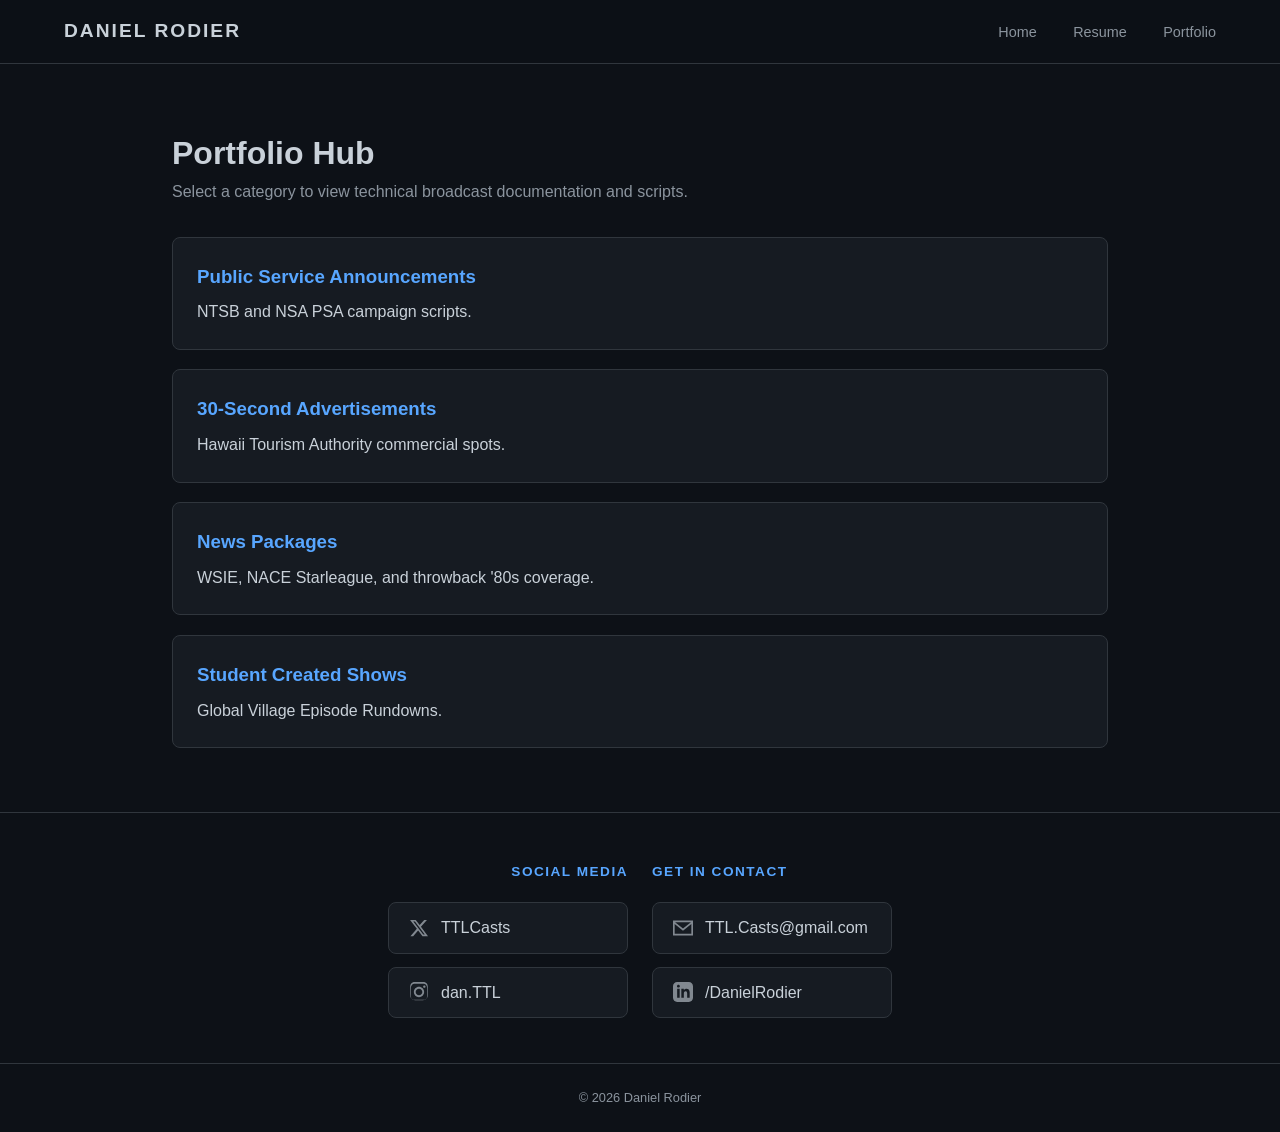
==== commit f358a6d2: "Update portfolio.html" ====
--- a/portfolio.html
+++ b/portfolio.html
@@ -21,7 +21,7 @@
 
         <a href="view-category.html?cat=PSA" class="bar-item"><h3>Public Service Announcements</h3><p>NTSB and NSA PSA campaign scripts.</p></a>
         <a href="view-category.html?cat=Ad" class="bar-item"><h3>30-Second Advertisements</h3><p>Hawaii Tourism Authority commercial spots.</p></a>
-        <a href="view-category.html?cat=News" class="bar-item"><h3>News Packages</h3><p>WSIE and NACE Starleague coverage.</p></a>
+        <a href="view-category.html?cat=News" class="bar-item"><h3>News Packages</h3><p>WSIE, NACE Starleague, and throwback '80s coverage.</p></a>
         <a href="view-category.html?cat=Show" class="bar-item"><h3>Student Created Shows</h3><p>Global Village Episode Rundowns.</p></a>
     </div>
     <footer>
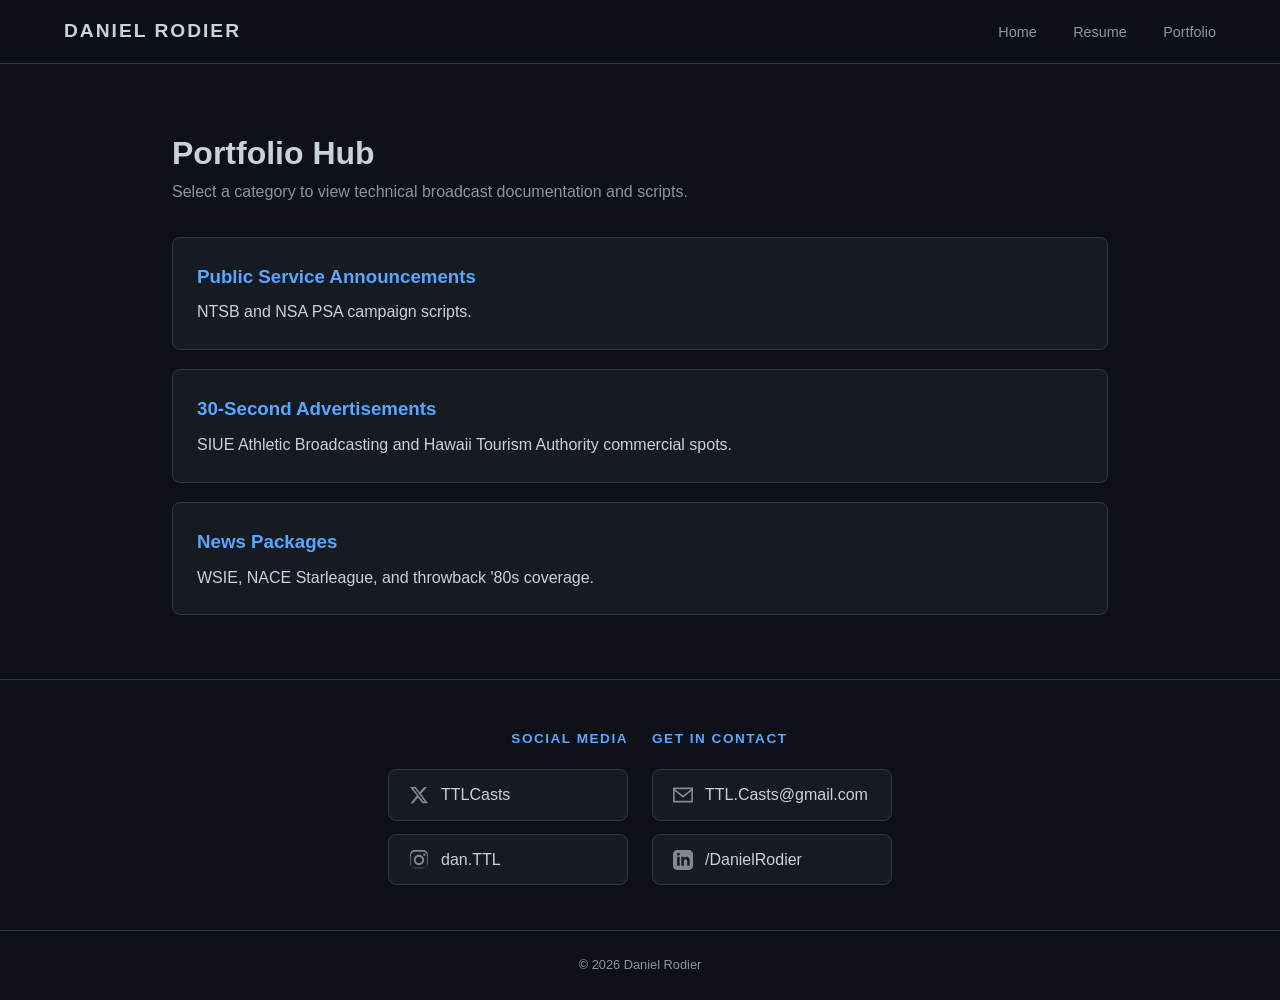
==== commit 7f50fc7b: "Update portfolio.html" ====
--- a/portfolio.html
+++ b/portfolio.html
@@ -20,9 +20,8 @@
         <p style="color: var(--text-muted); margin-bottom: 2rem;">Select a category to view technical broadcast documentation and scripts.</p>
 
         <a href="view-category.html?cat=PSA" class="bar-item"><h3>Public Service Announcements</h3><p>NTSB and NSA PSA campaign scripts.</p></a>
-        <a href="view-category.html?cat=Ad" class="bar-item"><h3>30-Second Advertisements</h3><p>Hawaii Tourism Authority commercial spots.</p></a>
+        <a href="view-category.html?cat=Ad" class="bar-item"><h3>30-Second Advertisements</h3><p>SIUE Athletic Broadcasting and Hawaii Tourism Authority commercial spots.</p></a>
         <a href="view-category.html?cat=News" class="bar-item"><h3>News Packages</h3><p>WSIE, NACE Starleague, and throwback '80s coverage.</p></a>
-        <a href="view-category.html?cat=Show" class="bar-item"><h3>Student Created Shows</h3><p>Global Village Episode Rundowns.</p></a>
     </div>
     <footer>
         <div class="footer-grid">
--- a/style.css
+++ b/style.css
@@ -42,7 +42,33 @@
     padding: 0 2rem;   
 }
 
-/* --- FLEX HEADER --- */
+/* --- STACK CONTAINER (For full-width sections above grid) --- */
+.stack-container {
+    max-width: 1100px; /* Matches grid exactly */
+    margin: 0 auto 4rem auto;
+    padding: 0 2rem;
+    display: flex;
+    flex-direction: column;
+    gap: 4rem; /* Spacing between the 3 new sections */
+}
+
+.full-width-section { width: 100%; }
+
+/* Flex header keeps the h3 style but aligns button to the right */
+.flex-header-tab {
+    display: flex;
+    justify-content: space-between;
+    align-items: flex-end;
+    margin-bottom: 1.2rem;
+    gap: 20px;
+}
+
+.flex-header-tab h3 {
+    margin-bottom: 0 !important; /* Overrides standard h3 margin for flex alignment */
+    flex: 1; /* Allows text to wrap if it's super long */
+}
+
+/* --- FLEX HEADER (Standard Pages) --- */
 .page-header {
     display: flex;
     justify-content: space-between;
@@ -55,7 +81,9 @@
 
 /* --- BUTTON STYLE --- */
 .btn {
-    display: inline-block;
+    display: inline-flex;
+    align-items: center;
+    justify-content: center;
     padding: 0.6rem 1.5rem;
     background: var(--accent);
     color: #fff;
@@ -79,10 +107,24 @@
 }
 
 .doc-container iframe {
-    width: 100% !important;
+    /* We make the iframe larger than the box, then scale it */
+    width: 100% !important; 
     height: 100% !important;
     display: block;
     border: none;
+    
+    /* This scales the document up. Adjust 1.2 (120%) to find the sweet spot */
+    transform: scale(1.0); 
+    transform-origin: top left; /* Keeps the top-left corner anchored */
+}
+
+/* Exact US Letter proportion for Resume page to eliminate scroll */
+.doc-container-letter {
+    max-width: 820px; /* Shrinks width by ~240px on large screens */
+    margin: 0 auto;   /* Keeps the document perfectly centered */
+    aspect-ratio: 8.5 / 11;
+    height: auto; 
+    max-height: none; 
 }
 
 /* --- HERO SPLIT --- */
@@ -101,11 +143,10 @@
 }
 /* --- UPDATED PLAYLIST HEADERS --- */
 .video-section h3 { 
-    /* Increased size from 0.9rem to 1.4rem */
     font-size: 1.4rem; 
     color: var(--text-muted); 
     text-transform: uppercase; 
-    border-left: 3px solid var(--accent); /* Slightly thicker line to match size */
+    border-left: 3px solid var(--accent); 
     padding-left: 15px; 
     margin-bottom: 1.2rem; 
     font-weight: 700;
@@ -115,19 +156,19 @@
 /* --- PLAYLIST FOOTER & DISCREET BUTTON --- */
 .playlist-footer {
     display: flex;
-    justify-content: flex-end; /* Aligns button to the right */
+    justify-content: flex-end; 
     margin-top: 1rem;
 }
 
 .btn-discreet {
     display: inline-block;
-    padding: 0.4rem 1rem; /* Smaller padding */
-    background: var(--surface-color); /* Matches the card background */
+    padding: 0.4rem 1rem; 
+    background: var(--surface-color); 
     color: var(--text-main);
     text-decoration: none;
     border: 1px solid var(--border);
     border-radius: 6px;
-    font-size: 0.8rem; /* Smaller text */
+    font-size: 0.8rem; 
     font-weight: 600;
     transition: 0.3s;
     white-space: nowrap;
@@ -171,7 +212,6 @@
 .footer-column.socials { align-items: flex-end; }
 .footer-column.contact { align-items: flex-start; }
 
-/* Thin-Bold Blue Headers */
 .footer-column h4 {
     color: var(--accent);
     text-transform: uppercase;
@@ -239,9 +279,17 @@
 
 /* --- MOBILE --- */
 @media (max-width: 850px) {
-    .page-header { flex-direction: column; align-items: flex-start; gap: 10px; }
+    .page-header, .flex-header-tab { flex-direction: column; align-items: flex-start; gap: 15px; }
     .hero-split { flex-direction: column; text-align: center; }
     .grid-container { grid-template-columns: 1fr; }
     .footer-grid { grid-template-columns: 1fr; padding: 0 2rem; }
     .footer-column { align-items: center !important; }
 }
+.video-section .bar-item h3 {
+    border: none;
+    padding-left: 0;
+    font-size: 1.1rem;
+    text-transform: none;
+    letter-spacing: normal;
+    margin-bottom: 0;
+}
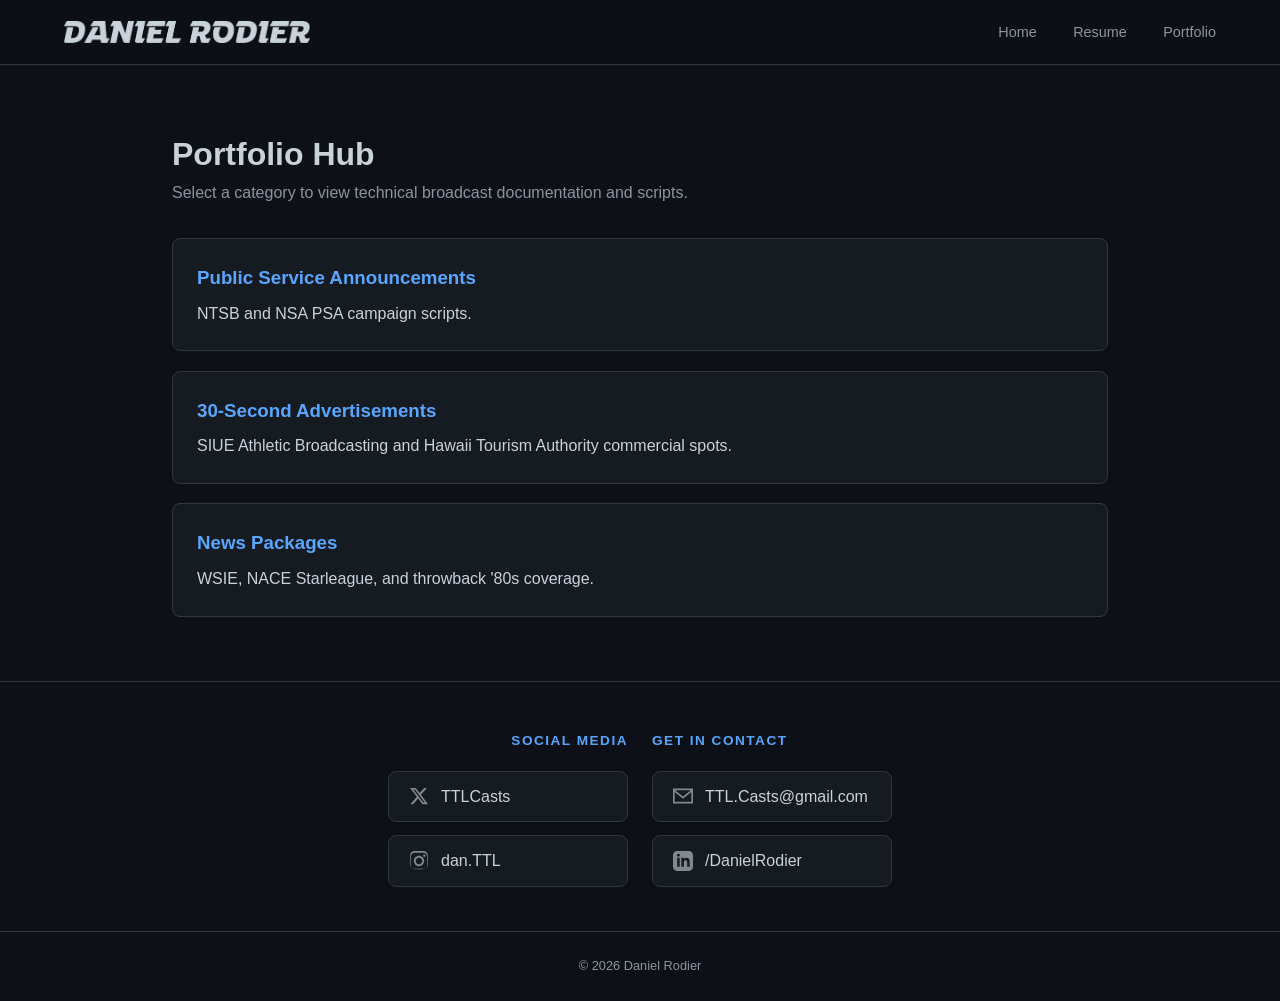
==== commit eb4099b5: "Update portfolio.html" ====
--- a/portfolio.html
+++ b/portfolio.html
@@ -2,12 +2,17 @@
 <html lang="en">
 <head>
     <meta charset="UTF-8">
-    <title>Portfolio | Daniel Rodier</title>
+    <meta name="viewport" content="width=device-width, initial-scale=1.0"> 
+    <title>View Portfolio | Daniel Rodier</title>
     <link rel="stylesheet" href="style.css">
+    <link rel="icon" type="image/png" sizes="32x32" href="DR.png">
 </head>
 <body>
     <nav>
-        <a href="index.html" class="logo">DANIEL RODIER</a>
+        <a href="index.html" class="logo-image-link">
+            <img src="logo-daniel-rodier.png" alt="Daniel Rodier - Broadcast Producer" class="logo-graphic">
+        </a>
+        
         <div class="nav-links">
             <a href="index.html">Home</a>
             <a href="resume.html">Resume</a>
--- a/style.css
+++ b/style.css
@@ -30,8 +30,6 @@
     top: 0;
     z-index: 1000;
 }
-
-.logo { font-weight: 800; font-size: 1.2rem; color: var(--text-main); text-decoration: none; letter-spacing: 2px; }
 .nav-links a { margin-left: 2rem; text-decoration: none; color: var(--text-muted); font-size: 0.9rem; transition: 0.3s; }
 .nav-links a:hover { color: var(--accent); }
 
@@ -293,3 +291,108 @@
     letter-spacing: normal;
     margin-bottom: 0;
 }
+/* --- NARRATIVE BIT STYLING --- */
+/* The base state (No Video) */
+.script-context {
+    display: flex;
+    justify-content: space-between;
+    align-items: flex-start;
+    gap: 0;
+    padding: 1.5rem;
+    border-left: 2px solid var(--accent);
+    background: rgba(22, 27, 34, 0.5);
+    border-radius: 4px;
+    margin-bottom: 2rem;
+    transition: gap 0.3s ease;
+}
+
+/* The restricted state (When Video Exists) */
+.script-context.has-video {
+    gap: 40px; /* Creates the space between text and button */
+}
+
+#script-description {
+    font-size: 1rem;
+    color: var(--text-muted);
+    line-height: 1.6;
+    margin: 0;
+    max-width: 100%; /* Default to full width */
+    transition: max-width 0.3s ease;
+}
+
+.script-context.has-video #script-description {
+    max-width: 800px; /* Restrict width only when button is there */
+}
+
+#script-title {
+    margin-bottom: 0.5rem;
+}
+
+.page-header {
+    margin-bottom: 1.5rem;
+    display: flex;
+    justify-content: space-between;
+    align-items: center;
+}
+/* --- WATCH VIDEO BUTTON FOR NARRATIVE BAR --- */
+.watch-btn {
+    background: var(--surface-color); /* Matches the background */
+    color: var(--accent) !important;
+    padding: 8px 20px;
+    border-radius: 6px;
+    font-size: 0.85rem;
+    font-weight: 700;
+    text-transform: uppercase;
+    letter-spacing: 1px;
+    transition: 0.3s;
+    border: 1px solid var(--accent); /* Outline style */
+    text-decoration: none;
+}
+
+.watch-btn:hover {
+    background: var(--accent); 
+    color: #fff !important;
+    transform: translateY(-2px);
+    box-shadow: 0 4px 12px rgba(88, 166, 255, 0.2);
+}
+#script-description {
+    white-space: pre-wrap; /* This tells the browser to respect line breaks and wrap text normally */
+}
+/* --- NEW IMAGE LOGO STYLING --- */
+
+/* The link container (Flex ensures vertical centering) */
+.logo-image-link {
+    display: flex;
+    align-items: center;
+    text-decoration: none;
+    transition: 0.3s ease;
+}
+
+/* The actual PNG image */
+.logo-graphic {
+    /* Hard-coding the height ensures the nav bar doesn't grow or shrink */
+    height: 32px; 
+    
+    /* Let the browser figure out the width based on your new "Trimmed" file */
+    width: auto; 
+    
+    /* Add a tiny bit of padding if the letters feel too close to the nav edges */
+    padding: 5px 0; 
+    
+    transition: 0.3s ease;
+    display: block;
+}
+
+/* --- THE HOVER/COLOR CORRECTION PART --- */
+
+/* When hovering over the link, apply an effect to the image */
+.logo-image-link:hover .logo-graphic {
+    /* If your Photoshop color (`#c9d1d9`) is too dim, we can 
+       boost it to pure white with a "filter" on hover. */
+    filter: brightness(0) invert(1); /* Turns any color to pure white */
+    
+    /* Add your signature glowing blue effect on hover */
+    drop-shadow(0 0 10px rgba(88, 166, 255, 0.6));
+    
+    transform: translateY(-1px); /* Subtle lift on hover */
+}
